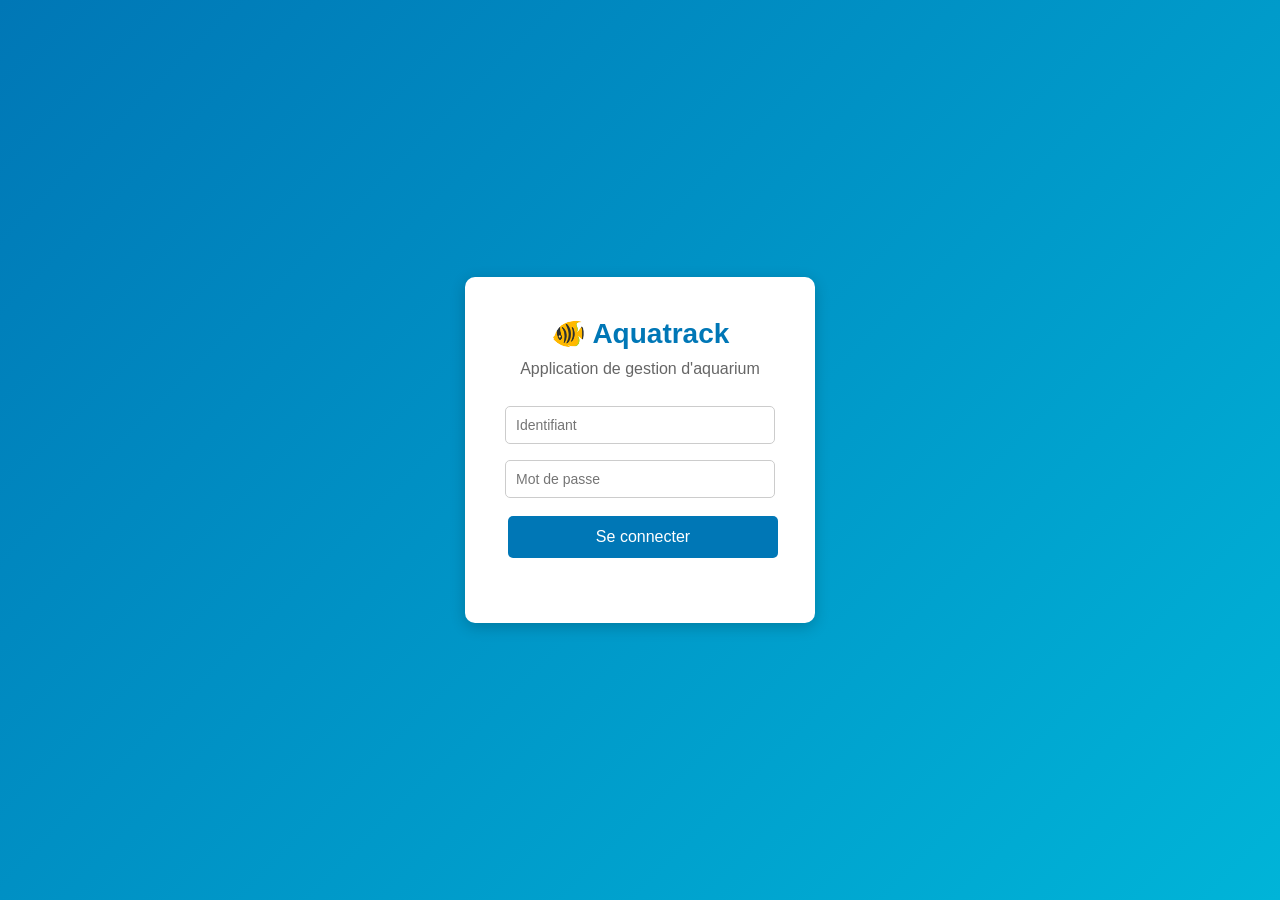
==== index.html @ 66df3d93 "premier commit" ====
<!DOCTYPE html>
<html lang="fr">
<head>
    <meta charset="UTF-8">
    <meta name="viewport" content="width=device-width, initial-scale=1.0">
    <title>Aquatrack - Gestion d'aquarium</title>
    <link rel="stylesheet" href="style.css">
</head>
<body>

<!-- ===== PAGE DE CONNEXION ===== -->
<div id="page-login">
    <div class="login-box">
        <h1>🐠 Aquatrack</h1>
        <p>Application de gestion d'aquarium</p>
        <input type="text" id="login-id" placeholder="Identifiant" maxlength="200">
        <input type="password" id="login-mdp" placeholder="Mot de passe" maxlength="100">
        <button onclick="seConnecter()">Se connecter</button>
        <p id="login-erreur" class="erreur"></p>
    </div>
</div>

<!-- ===== APPLICATION PRINCIPALE ===== -->
<div id="app" style="display:none;">

    <!-- Barre de navigation -->
    <nav>
        <span class="logo">🐠 Aquatrack</span>
        <button onclick="afficherPage('aquariums')">Mes Aquariums</button>
        <button onclick="afficherPage('parametres')">Paramètres</button>
        <button onclick="afficherPage('observations')">Observations</button>
        <button onclick="afficherPage('modules')">Modules</button>
        <button onclick="afficherPage('photos')">Photos</button>
        <button onclick="afficherPage('nourrissage')">Nourrissage</button>
        <button onclick="seDeconnecter()" class="btn-deconnexion">Déconnexion</button>
    </nav>

    <!-- Message de bienvenue -->
    <div id="bienvenue"></div>

    <!-- ===== PAGE : AQUARIUMS ===== -->
    <div id="page-aquariums" class="page">
        <h2>Mes Aquariums</h2>
        <button onclick="afficherFormulaireAquarium()">+ Ajouter un aquarium</button>

        <div id="form-aquarium" style="display:none;">
            <h3>Nouvel aquarium</h3>
            <input type="text" id="aqr-nom" placeholder="Nom de l'aquarium" maxlength="200">
            <select id="aqr-acces">
                <option value="prive">Privé</option>
                <option value="public">Public</option>
            </select>
            <input type="number" id="aqr-volume" placeholder="Volume en litres">
            <button onclick="ajouterAquarium()">Enregistrer</button>
            <button onclick="cacherFormulaire('form-aquarium')">Annuler</button>
        </div>

        <div id="liste-aquariums"></div>
    </div>

    <!-- ===== PAGE : PARAMÈTRES PHYSICO-CHIMIQUES ===== -->
    <div id="page-parametres" class="page" style="display:none;">
        <h2>Paramètres physico-chimiques</h2>
        <p>Aquarium sélectionné : <strong id="aqr-selectionne">aucun</strong></p>
        <button onclick="afficherFormParametre()">+ Ajouter une mesure</button>

        <div id="form-parametre" style="display:none;">
            <h3>Nouvelle mesure</h3>
            <select id="param-type">
                <option value="pH">pH</option>
                <option value="Température">Température (°C)</option>
                <option value="NO2">Nitrites NO2 (mg/L)</option>
                <option value="NO3">Nitrates NO3 (mg/L)</option>
                <option value="GH">Dureté GH</option>
                <option value="KH">Dureté KH</option>
            </select>
            <input type="number" id="param-valeur" placeholder="Valeur" step="0.001">
            <button onclick="ajouterParametre()">Enregistrer</button>
            <button onclick="cacherFormulaire('form-parametre')">Annuler</button>
        </div>

        <table id="tableau-parametres">
            <thead>
                <tr>
                    <th>Date et heure</th>
                    <th>Type</th>
                    <th>Valeur</th>
                </tr>
            </thead>
            <tbody id="corps-tableau-parametres"></tbody>
        </table>
    </div>

    <!-- ===== PAGE : OBSERVATIONS ===== -->
    <div id="page-observations" class="page" style="display:none;">
        <h2>Journal d'observations</h2>
        <p>Aquarium sélectionné : <strong id="aqr-selectionne-obs">aucun</strong></p>
        <button onclick="afficherFormObservation()">+ Ajouter une observation</button>

        <div id="form-observation" style="display:none;">
            <h3>Nouvelle observation</h3>
            <textarea id="obs-texte" placeholder="Votre observation..." maxlength="1000"></textarea>
            <small id="obs-compteur">0 / 1000 caractères</small>
            <button onclick="ajouterObservation()">Enregistrer</button>
            <button onclick="cacherFormulaire('form-observation')">Annuler</button>
        </div>

        <div id="liste-observations"></div>
    </div>

    <!-- ===== PAGE : MODULES CONNECTÉS ===== -->
    <div id="page-modules" class="page" style="display:none;">
        <h2>Modules connectés</h2>
        <p>Aquarium sélectionné : <strong id="aqr-selectionne-mod">aucun</strong></p>
        <button onclick="afficherFormModule()">+ Associer un module</button>

        <div id="form-module" style="display:none;">
            <h3>Nouveau module</h3>
            <input type="text" id="mod-id" placeholder="Identifiant du module">
            <select id="mod-type">
                <option value="temperature">Capteur température</option>
                <option value="ph">Capteur pH</option>
                <option value="camera">Module caméra (ESP32-CAM)</option>
                <option value="nourrissage">Module nourrissage</option>
            </select>
            <button onclick="ajouterModule()">Enregistrer</button>
            <button onclick="cacherFormulaire('form-module')">Annuler</button>
        </div>

        <div id="liste-modules"></div>
    </div>

    <!-- ===== PAGE : PHOTOS ===== -->
    <div id="page-photos" class="page" style="display:none;">
        <h2>Photos de l'aquarium</h2>
        <p>Aquarium sélectionné : <strong id="aqr-selectionne-photo">aucun</strong></p>
        <p class="info">Les photos sont prises automatiquement par le module ESP32-CAM.</p>
        <div id="galerie-photos">
            <div class="photo-card">
                <div class="photo-placeholder">📷 Photo du 13/03/2026 à 08:00</div>
                <p>Prise automatique - Module CAM-001</p>
            </div>
            <div class="photo-card">
                <div class="photo-placeholder">📷 Photo du 12/03/2026 à 20:00</div>
                <p>Prise automatique - Module CAM-001</p>
            </div>
            <div class="photo-card">
                <div class="photo-placeholder">📷 Photo du 12/03/2026 à 08:00</div>
                <p>Prise automatique - Module CAM-001</p>
            </div>
        </div>
    </div>

    <!-- ===== PAGE : NOURRISSAGE ===== -->
    <div id="page-nourrissage" class="page" style="display:none;">
        <h2>Gestion du nourrissage</h2>
        <p>Aquarium sélectionné : <strong id="aqr-selectionne-nour">aucun</strong></p>
        <button onclick="afficherFormNourrissage()">+ Programmer un nourrissage</button>

        <div id="form-nourrissage" style="display:none;">
            <h3>Programmer le nourrissage</h3>
            <label>Type de périodicité :</label>
            <select id="nour-type" onchange="changerTypeNour()">
                <option value="intervalle">Toutes les X heures</option>
                <option value="fixe">Jours et heure fixes</option>
            </select>
            <div id="nour-intervalle">
                <input type="number" id="nour-heures" placeholder="Intervalle en heures" min="1">
            </div>
            <div id="nour-fixe" style="display:none;">
                <input type="time" id="nour-heure">
                <label><input type="checkbox" value="lundi"> Lundi</label>
                <label><input type="checkbox" value="mercredi"> Mercredi</label>
                <label><input type="checkbox" value="vendredi"> Vendredi</label>
                <label><input type="checkbox" value="dimanche"> Dimanche</label>
            </div>
            <button onclick="programmerNourrissage()">Enregistrer</button>
            <button onclick="cacherFormulaire('form-nourrissage')">Annuler</button>
        </div>

        <div id="liste-nourrissage"></div>
        <button onclick="declencherNourrissage()" class="btn-nour">🍽️ Déclencher maintenant</button>
    </div>

</div>

<script src="app.js"></script>
</body>
</html>
---- style.css ----
/* ===== STYLE GLOBAL ===== */
* {
    margin: 0;
    padding: 0;
    box-sizing: border-box;
}

body {
    font-family: Arial, sans-serif;
    background-color: #e8f4f8;
    color: #333;
}

/* ===== PAGE DE CONNEXION ===== */
#page-login {
    display: flex;
    justify-content: center;
    align-items: center;
    height: 100vh;
    background: linear-gradient(135deg, #0077b6, #00b4d8);
}

.login-box {
    background: white;
    padding: 40px;
    border-radius: 10px;
    text-align: center;
    width: 350px;
    box-shadow: 0 4px 15px rgba(0,0,0,0.2);
}

.login-box h1 {
    color: #0077b6;
    margin-bottom: 10px;
    font-size: 28px;
}

.login-box p {
    color: #666;
    margin-bottom: 20px;
}

.login-box input {
    width: 100%;
    padding: 10px;
    margin: 8px 0;
    border: 1px solid #ccc;
    border-radius: 5px;
    font-size: 14px;
}

.login-box button {
    width: 100%;
    padding: 12px;
    background-color: #0077b6;
    color: white;
    border: none;
    border-radius: 5px;
    font-size: 16px;
    cursor: pointer;
    margin-top: 10px;
}

.login-box button:hover {
    background-color: #005f8e;
}

.erreur {
    color: red;
    margin-top: 10px;
    font-size: 13px;
}

/* ===== BARRE DE NAVIGATION ===== */
nav {
    background-color: #0077b6;
    padding: 12px 20px;
    display: flex;
    align-items: center;
    flex-wrap: wrap;
    gap: 8px;
}

.logo {
    color: white;
    font-size: 20px;
    font-weight: bold;
    margin-right: 15px;
}

nav button {
    padding: 8px 14px;
    background-color: #00b4d8;
    color: white;
    border: none;
    border-radius: 5px;
    cursor: pointer;
    font-size: 13px;
}

nav button:hover {
    background-color: #0096c7;
}

.btn-deconnexion {
    margin-left: auto;
    background-color: #e63946 !important;
}

.btn-deconnexion:hover {
    background-color: #c1121f !important;
}

/* ===== MESSAGE DE BIENVENUE ===== */
#bienvenue {
    background-color: #caf0f8;
    padding: 10px 20px;
    font-size: 14px;
    color: #0077b6;
}

/* ===== PAGES ===== */
.page {
    padding: 25px;
    max-width: 1000px;
    margin: 20px auto;
}

.page h2 {
    color: #0077b6;
    margin-bottom: 15px;
    font-size: 22px;
    border-bottom: 2px solid #00b4d8;
    padding-bottom: 8px;
}

/* ===== BOUTONS GÉNÉRAUX ===== */
button {
    padding: 8px 16px;
    background-color: #0077b6;
    color: white;
    border: none;
    border-radius: 5px;
    cursor: pointer;
    font-size: 14px;
    margin: 5px 3px;
}

button:hover {
    background-color: #005f8e;
}

/* ===== FORMULAIRES ===== */
input, select, textarea {
    padding: 8px;
    margin: 5px 3px;
    border: 1px solid #ccc;
    border-radius: 5px;
    font-size: 14px;
}

textarea {
    width: 100%;
    height: 100px;
    resize: vertical;
}

/* ===== CARTES AQUARIUM ===== */
.aquarium-card {
    background: white;
    border: 1px solid #00b4d8;
    border-radius: 8px;
    padding: 15px;
    margin: 10px 0;
    display: flex;
    justify-content: space-between;
    align-items: center;
    box-shadow: 0 2px 5px rgba(0,0,0,0.1);
}

.aquarium-card h3 {
    color: #0077b6;
}

.aquarium-card p {
    color: #666;
    font-size: 13px;
}

.badge {
    padding: 3px 10px;
    border-radius: 20px;
    font-size: 12px;
    font-weight: bold;
}

.badge-prive {
    background-color: #ffb703;
    color: #333;
}

.badge-public {
    background-color: #2dc653;
    color: white;
}

/* ===== TABLEAU PARAMÈTRES ===== */
table {
    width: 100%;
    border-collapse: collapse;
    margin-top: 15px;
    background: white;
    border-radius: 8px;
    overflow: hidden;
    box-shadow: 0 2px 5px rgba(0,0,0,0.1);
}

th {
    background-color: #0077b6;
    color: white;
    padding: 12px;
    text-align: left;
}

td {
    padding: 10px 12px;
    border-bottom: 1px solid #eee;
}

tr:hover {
    background-color: #f0f9ff;
}

/* ===== CARTES OBSERVATIONS ===== */
.obs-card {
    background: white;
    border-left: 4px solid #00b4d8;
    padding: 12px 15px;
    margin: 10px 0;
    border-radius: 5px;
    box-shadow: 0 1px 4px rgba(0,0,0,0.1);
}

.obs-card .obs-date {
    font-size: 12px;
    color: #999;
    margin-bottom: 5px;
}

/* ===== CARTES MODULES ===== */
.module-card {
    background: white;
    border: 1px solid #ccc;
    border-radius: 8px;
    padding: 12px 15px;
    margin: 8px 0;
    display: flex;
    justify-content: space-between;
    align-items: center;
}

.status-ok {
    color: green;
    font-weight: bold;
}

.status-attente {
    color: orange;
    font-weight: bold;
}

/* ===== GALERIE PHOTOS ===== */
#galerie-photos {
    display: flex;
    flex-wrap: wrap;
    gap: 15px;
    margin-top: 15px;
}

.photo-card {
    background: white;
    border: 1px solid #ccc;
    border-radius: 8px;
    padding: 10px;
    width: 220px;
    text-align: center;
    box-shadow: 0 2px 5px rgba(0,0,0,0.1);
}

.photo-placeholder {
    background-color: #caf0f8;
    height: 130px;
    border-radius: 5px;
    display: flex;
    align-items: center;
    justify-content: center;
    font-size: 13px;
    color: #0077b6;
    margin-bottom: 8px;
}

/* ===== NOURRISSAGE ===== */
.nour-card {
    background: white;
    border: 1px solid #ccc;
    border-radius: 8px;
    padding: 12px 15px;
    margin: 8px 0;
}

.btn-nour {
    background-color: #f77f00;
    margin-top: 15px;
    font-size: 15px;
    padding: 10px 20px;
}

.btn-nour:hover {
    background-color: #d62828;
}

/* ===== MESSAGES INFO ===== */
.info {
    background-color: #e0f4ff;
    border: 1px solid #90e0ef;
    padding: 10px;
    border-radius: 5px;
    margin-bottom: 10px;
    font-size: 13px;
    color: #0077b6;
}

/* ===== FORMULAIRES ENCADRÉS ===== */
#form-aquarium, #form-parametre, #form-observation,
#form-module, #form-nourrissage {
    background: white;
    border: 1px solid #90e0ef;
    border-radius: 8px;
    padding: 20px;
    margin: 15px 0;
    box-shadow: 0 2px 8px rgba(0,0,0,0.08);
}

#form-aquarium h3, #form-parametre h3, #form-observation h3,
#form-module h3, #form-nourrissage h3 {
    color: #0077b6;
    margin-bottom: 10px;
}

label {
    font-size: 14px;
    margin-right: 5px;
}

small {
    font-size: 12px;
    color: #999;
    display: block;
    margin-bottom: 5px;
}
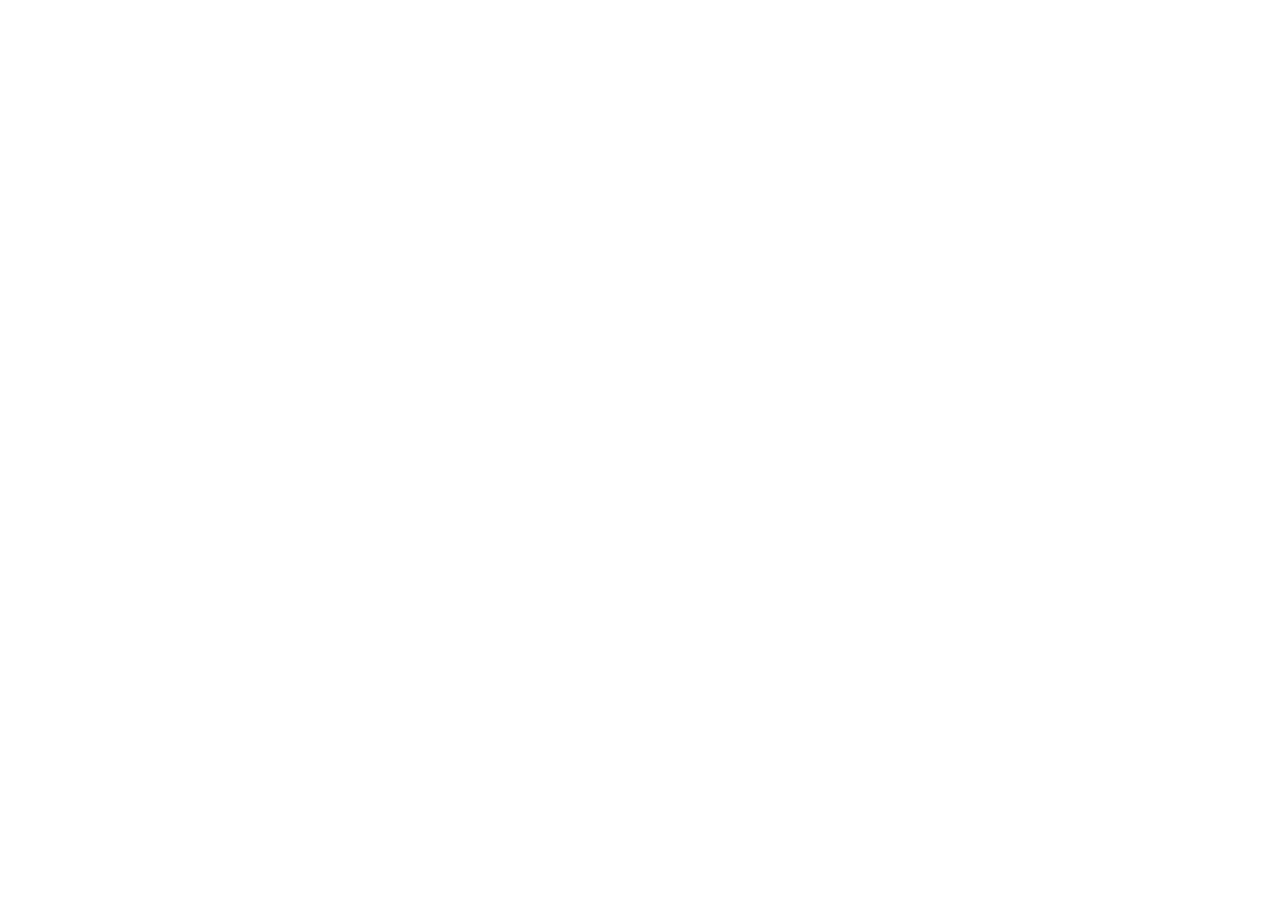
==== commit 069fd3fd: "modification des fichier index et app" ====
--- a/index.html
+++ b/index.html
@@ -1,189 +1,15 @@
 <!DOCTYPE html>
 <html lang="fr">
 <head>
-    <meta charset="UTF-8">
-    <meta name="viewport" content="width=device-width, initial-scale=1.0">
-    <title>Aquatrack - Gestion d'aquarium</title>
-    <link rel="stylesheet" href="style.css">
+  <meta charset="utf-8">
+  <title>Aquatrack Webix</title>
+  <link rel="stylesheet" href="https://cdn.webix.com/edge/webix.css">
+  <script src="https://cdn.webix.com/edge/webix.js"></script>
+  <style>
+    body{ margin:0; }
+    .error-label{ color:red; }
+  </style>
+  <script type="module" src="app.js"></script>
 </head>
-<body>
-
-<!-- ===== PAGE DE CONNEXION ===== -->
-<div id="page-login">
-    <div class="login-box">
-        <h1>🐠 Aquatrack</h1>
-        <p>Application de gestion d'aquarium</p>
-        <input type="text" id="login-id" placeholder="Identifiant" maxlength="200">
-        <input type="password" id="login-mdp" placeholder="Mot de passe" maxlength="100">
-        <button onclick="seConnecter()">Se connecter</button>
-        <p id="login-erreur" class="erreur"></p>
-    </div>
-</div>
-
-<!-- ===== APPLICATION PRINCIPALE ===== -->
-<div id="app" style="display:none;">
-
-    <!-- Barre de navigation -->
-    <nav>
-        <span class="logo">🐠 Aquatrack</span>
-        <button onclick="afficherPage('aquariums')">Mes Aquariums</button>
-        <button onclick="afficherPage('parametres')">Paramètres</button>
-        <button onclick="afficherPage('observations')">Observations</button>
-        <button onclick="afficherPage('modules')">Modules</button>
-        <button onclick="afficherPage('photos')">Photos</button>
-        <button onclick="afficherPage('nourrissage')">Nourrissage</button>
-        <button onclick="seDeconnecter()" class="btn-deconnexion">Déconnexion</button>
-    </nav>
-
-    <!-- Message de bienvenue -->
-    <div id="bienvenue"></div>
-
-    <!-- ===== PAGE : AQUARIUMS ===== -->
-    <div id="page-aquariums" class="page">
-        <h2>Mes Aquariums</h2>
-        <button onclick="afficherFormulaireAquarium()">+ Ajouter un aquarium</button>
-
-        <div id="form-aquarium" style="display:none;">
-            <h3>Nouvel aquarium</h3>
-            <input type="text" id="aqr-nom" placeholder="Nom de l'aquarium" maxlength="200">
-            <select id="aqr-acces">
-                <option value="prive">Privé</option>
-                <option value="public">Public</option>
-            </select>
-            <input type="number" id="aqr-volume" placeholder="Volume en litres">
-            <button onclick="ajouterAquarium()">Enregistrer</button>
-            <button onclick="cacherFormulaire('form-aquarium')">Annuler</button>
-        </div>
-
-        <div id="liste-aquariums"></div>
-    </div>
-
-    <!-- ===== PAGE : PARAMÈTRES PHYSICO-CHIMIQUES ===== -->
-    <div id="page-parametres" class="page" style="display:none;">
-        <h2>Paramètres physico-chimiques</h2>
-        <p>Aquarium sélectionné : <strong id="aqr-selectionne">aucun</strong></p>
-        <button onclick="afficherFormParametre()">+ Ajouter une mesure</button>
-
-        <div id="form-parametre" style="display:none;">
-            <h3>Nouvelle mesure</h3>
-            <select id="param-type">
-                <option value="pH">pH</option>
-                <option value="Température">Température (°C)</option>
-                <option value="NO2">Nitrites NO2 (mg/L)</option>
-                <option value="NO3">Nitrates NO3 (mg/L)</option>
-                <option value="GH">Dureté GH</option>
-                <option value="KH">Dureté KH</option>
-            </select>
-            <input type="number" id="param-valeur" placeholder="Valeur" step="0.001">
-            <button onclick="ajouterParametre()">Enregistrer</button>
-            <button onclick="cacherFormulaire('form-parametre')">Annuler</button>
-        </div>
-
-        <table id="tableau-parametres">
-            <thead>
-                <tr>
-                    <th>Date et heure</th>
-                    <th>Type</th>
-                    <th>Valeur</th>
-                </tr>
-            </thead>
-            <tbody id="corps-tableau-parametres"></tbody>
-        </table>
-    </div>
-
-    <!-- ===== PAGE : OBSERVATIONS ===== -->
-    <div id="page-observations" class="page" style="display:none;">
-        <h2>Journal d'observations</h2>
-        <p>Aquarium sélectionné : <strong id="aqr-selectionne-obs">aucun</strong></p>
-        <button onclick="afficherFormObservation()">+ Ajouter une observation</button>
-
-        <div id="form-observation" style="display:none;">
-            <h3>Nouvelle observation</h3>
-            <textarea id="obs-texte" placeholder="Votre observation..." maxlength="1000"></textarea>
-            <small id="obs-compteur">0 / 1000 caractères</small>
-            <button onclick="ajouterObservation()">Enregistrer</button>
-            <button onclick="cacherFormulaire('form-observation')">Annuler</button>
-        </div>
-
-        <div id="liste-observations"></div>
-    </div>
-
-    <!-- ===== PAGE : MODULES CONNECTÉS ===== -->
-    <div id="page-modules" class="page" style="display:none;">
-        <h2>Modules connectés</h2>
-        <p>Aquarium sélectionné : <strong id="aqr-selectionne-mod">aucun</strong></p>
-        <button onclick="afficherFormModule()">+ Associer un module</button>
-
-        <div id="form-module" style="display:none;">
-            <h3>Nouveau module</h3>
-            <input type="text" id="mod-id" placeholder="Identifiant du module">
-            <select id="mod-type">
-                <option value="temperature">Capteur température</option>
-                <option value="ph">Capteur pH</option>
-                <option value="camera">Module caméra (ESP32-CAM)</option>
-                <option value="nourrissage">Module nourrissage</option>
-            </select>
-            <button onclick="ajouterModule()">Enregistrer</button>
-            <button onclick="cacherFormulaire('form-module')">Annuler</button>
-        </div>
-
-        <div id="liste-modules"></div>
-    </div>
-
-    <!-- ===== PAGE : PHOTOS ===== -->
-    <div id="page-photos" class="page" style="display:none;">
-        <h2>Photos de l'aquarium</h2>
-        <p>Aquarium sélectionné : <strong id="aqr-selectionne-photo">aucun</strong></p>
-        <p class="info">Les photos sont prises automatiquement par le module ESP32-CAM.</p>
-        <div id="galerie-photos">
-            <div class="photo-card">
-                <div class="photo-placeholder">📷 Photo du 13/03/2026 à 08:00</div>
-                <p>Prise automatique - Module CAM-001</p>
-            </div>
-            <div class="photo-card">
-                <div class="photo-placeholder">📷 Photo du 12/03/2026 à 20:00</div>
-                <p>Prise automatique - Module CAM-001</p>
-            </div>
-            <div class="photo-card">
-                <div class="photo-placeholder">📷 Photo du 12/03/2026 à 08:00</div>
-                <p>Prise automatique - Module CAM-001</p>
-            </div>
-        </div>
-    </div>
-
-    <!-- ===== PAGE : NOURRISSAGE ===== -->
-    <div id="page-nourrissage" class="page" style="display:none;">
-        <h2>Gestion du nourrissage</h2>
-        <p>Aquarium sélectionné : <strong id="aqr-selectionne-nour">aucun</strong></p>
-        <button onclick="afficherFormNourrissage()">+ Programmer un nourrissage</button>
-
-        <div id="form-nourrissage" style="display:none;">
-            <h3>Programmer le nourrissage</h3>
-            <label>Type de périodicité :</label>
-            <select id="nour-type" onchange="changerTypeNour()">
-                <option value="intervalle">Toutes les X heures</option>
-                <option value="fixe">Jours et heure fixes</option>
-            </select>
-            <div id="nour-intervalle">
-                <input type="number" id="nour-heures" placeholder="Intervalle en heures" min="1">
-            </div>
-            <div id="nour-fixe" style="display:none;">
-                <input type="time" id="nour-heure">
-                <label><input type="checkbox" value="lundi"> Lundi</label>
-                <label><input type="checkbox" value="mercredi"> Mercredi</label>
-                <label><input type="checkbox" value="vendredi"> Vendredi</label>
-                <label><input type="checkbox" value="dimanche"> Dimanche</label>
-            </div>
-            <button onclick="programmerNourrissage()">Enregistrer</button>
-            <button onclick="cacherFormulaire('form-nourrissage')">Annuler</button>
-        </div>
-
-        <div id="liste-nourrissage"></div>
-        <button onclick="declencherNourrissage()" class="btn-nour">🍽️ Déclencher maintenant</button>
-    </div>
-
-</div>
-
-<script src="app.js"></script>
-</body>
-</html>+<body></body>
+</html>
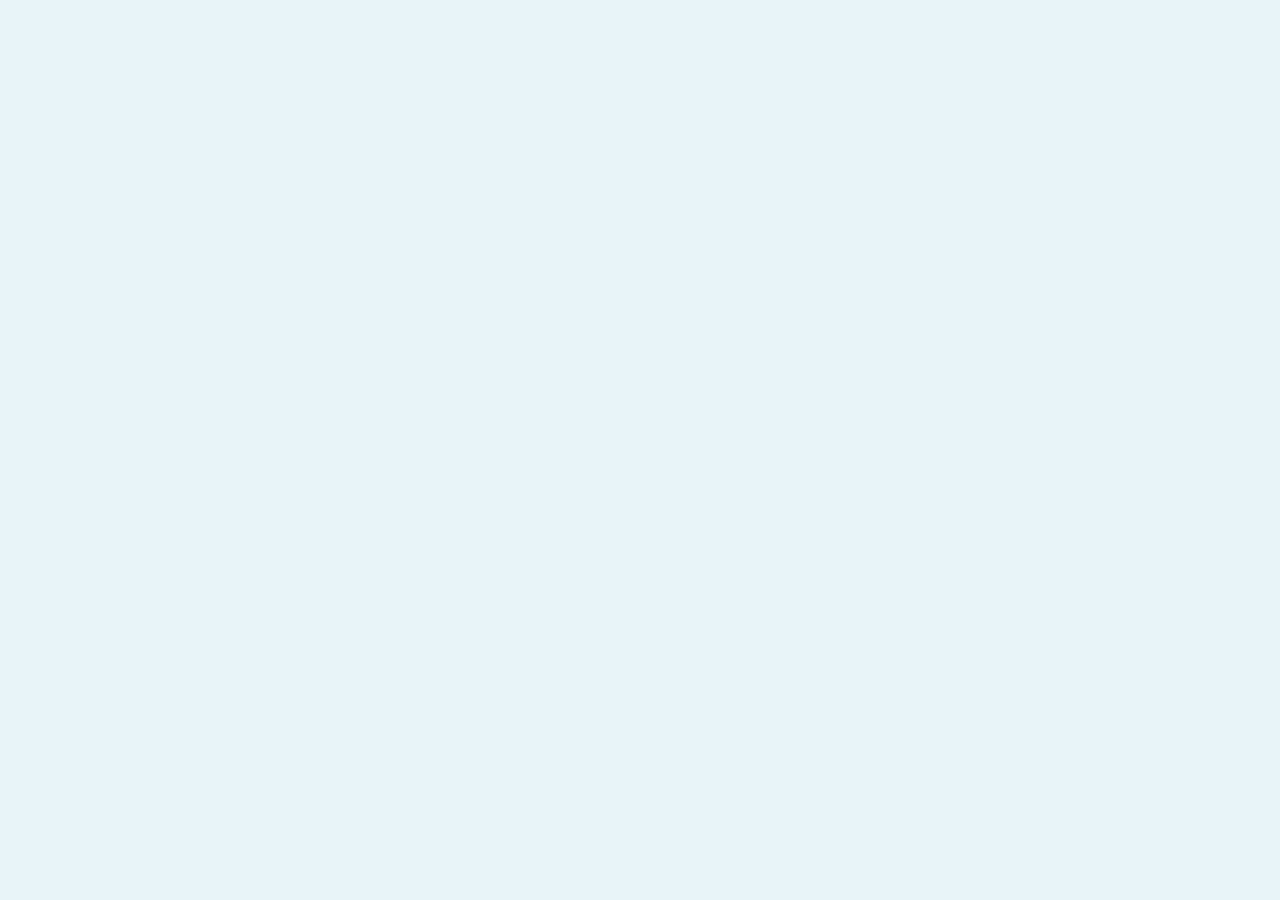
==== commit 76ee940f: "changement de tout les script" ====
--- a/index.html
+++ b/index.html
@@ -1,15 +1,25 @@
 <!DOCTYPE html>
 <html lang="fr">
 <head>
-  <meta charset="utf-8">
-  <title>Aquatrack Webix</title>
-  <link rel="stylesheet" href="https://cdn.webix.com/edge/webix.css">
-  <script src="https://cdn.webix.com/edge/webix.js"></script>
-  <style>
-    body{ margin:0; }
-    .error-label{ color:red; }
-  </style>
-  <script type="module" src="app.js"></script>
+    <meta charset="UTF-8">
+    <meta name="viewport" content="width=device-width, initial-scale=1.0">
+    <title>Aquatrack</title>
+    <!-- Webix CDN -->
+    <script src="https://cdn.webix.com/edge/webix.js"></script>
+    <link  href="https://cdn.webix.com/edge/webix.css" rel="stylesheet">
+    <!-- Styles perso -->
+    <link href="css/style.css" rel="stylesheet">
 </head>
-<body></body>
+<body>
+    <!-- Scripts -->
+    <script src="js/api.js"></script>
+    <script src="js/views/login.js"></script>
+    <script src="js/views/aquariums.js"></script>
+    <script src="js/views/parametres.js"></script>
+    <script src="js/views/observations.js"></script>
+    <script src="js/views/modules.js"></script>
+    <script src="js/views/photos.js"></script>
+    <script src="js/views/utilisateurs.js"></script>
+    <script src="js/app.js"></script>
+</body>
 </html>
--- a/css/style.css
+++ b/css/style.css
@@ -0,0 +1,21 @@
+/* Style général Aquatrack */
+body {
+    margin: 0;
+    padding: 0;
+    font-family: Arial, sans-serif;
+    background-color: #e8f4f8;
+}
+
+/* Barre de titre */
+.titre-app {
+    background-color: #0077b6;
+    color: white;
+    padding: 10px 20px;
+    font-size: 20px;
+    font-weight: bold;
+}
+
+/* Menu latéral */
+.webix_list_item {
+    font-size: 14px;
+}
